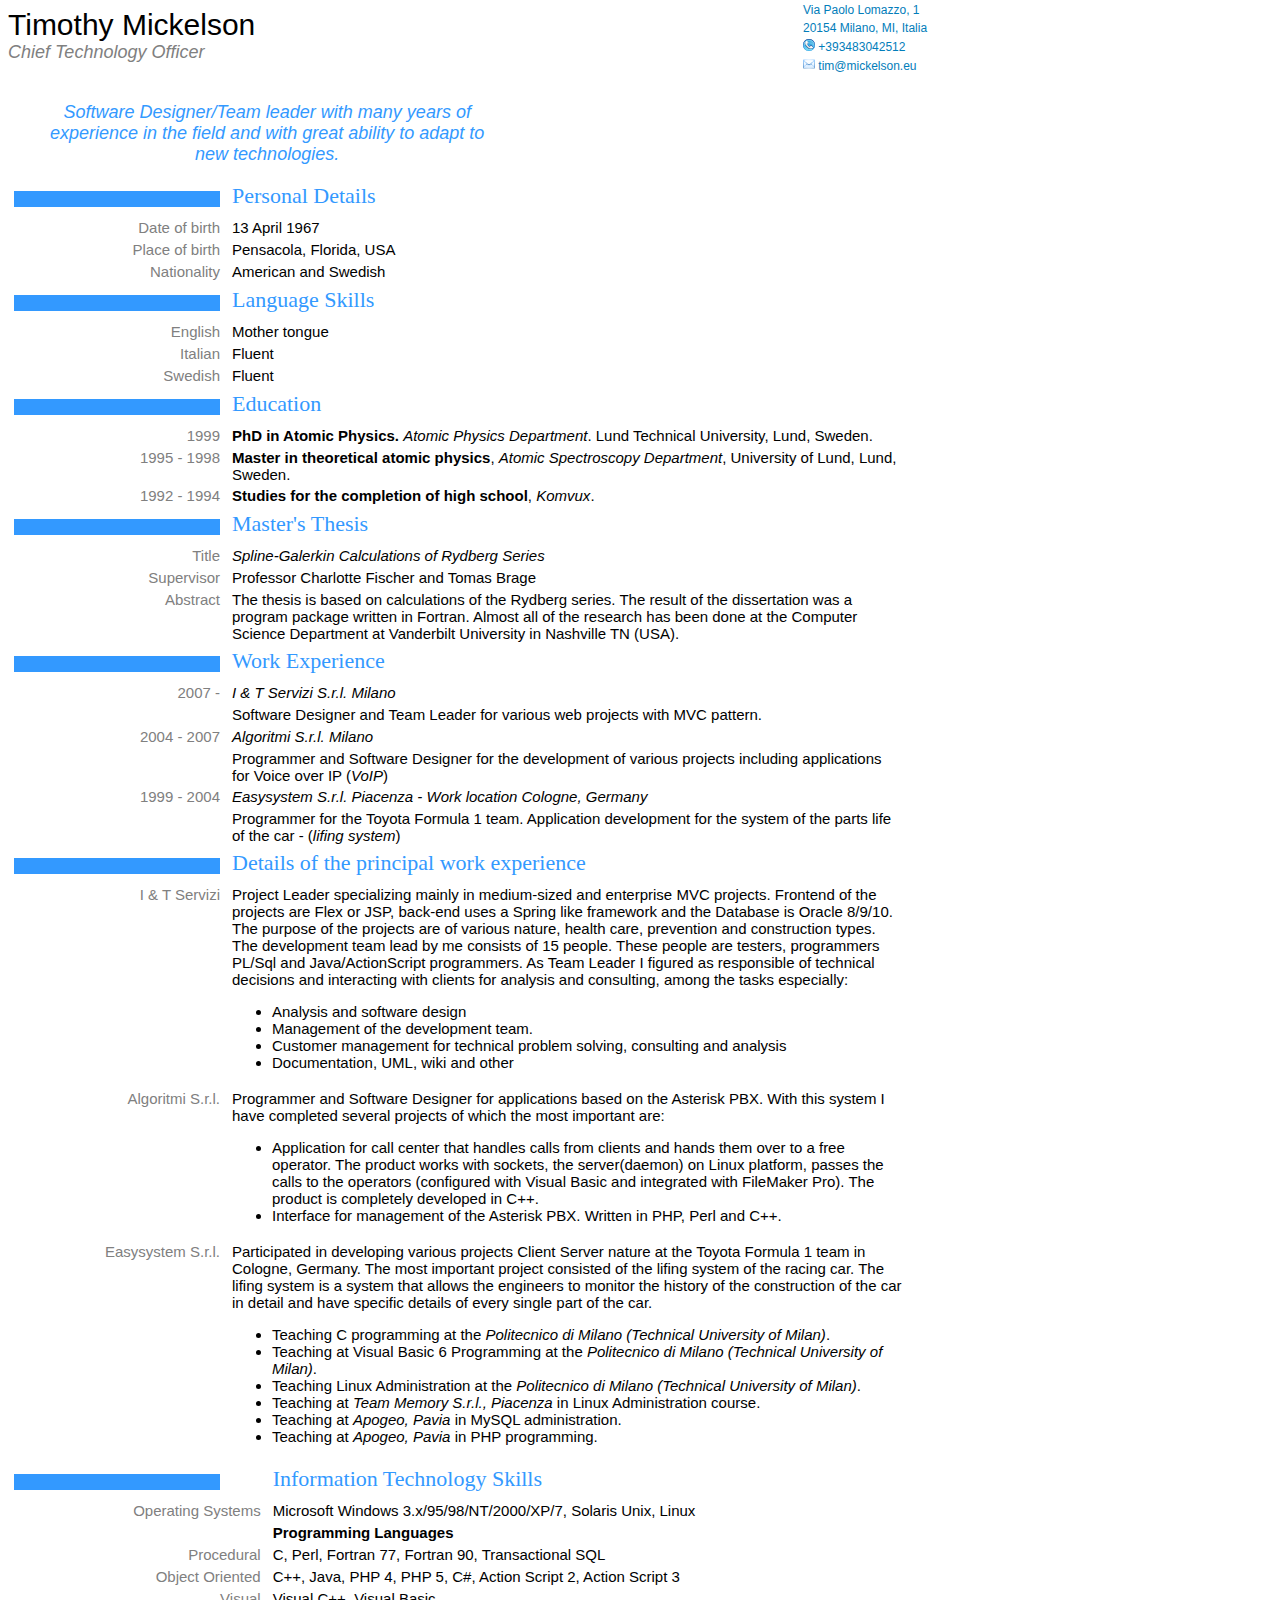
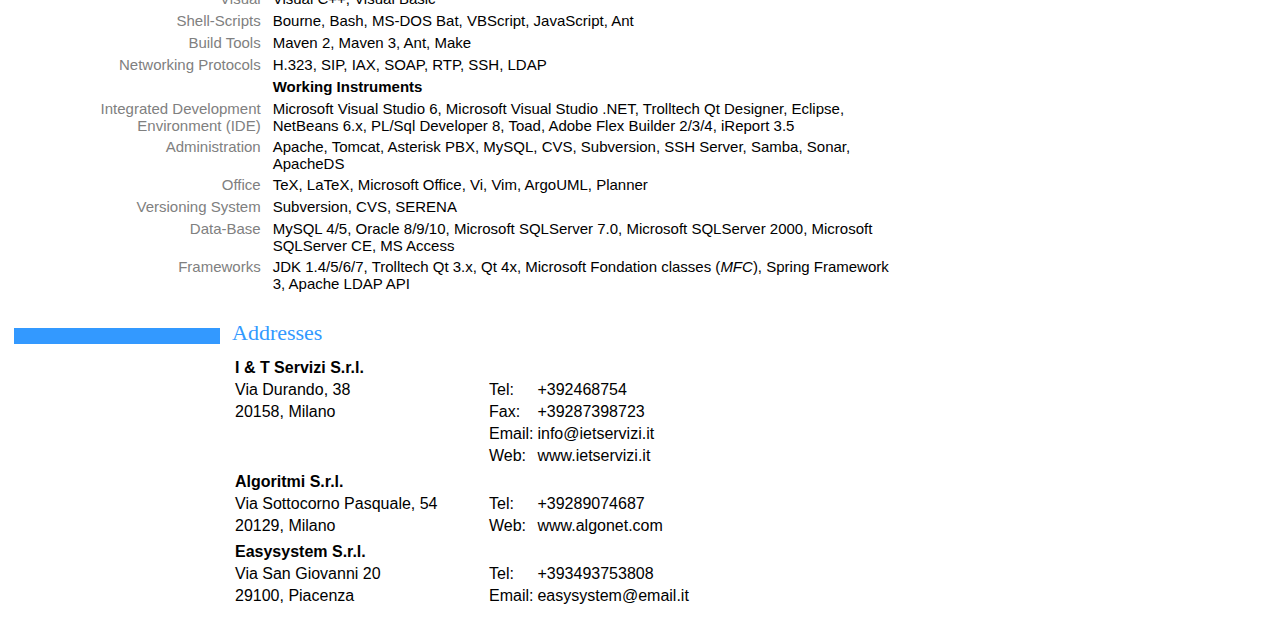
==== curriculum/index.html @ 7cb15d92 "Import first time project" ====
<html>
	<head>
		<meta charset="utf-8">
		<link rel="stylesheet" type="text/css" href="css/stylesheet.css">
		<script src="js/jquery-1.8.3.min.js"></script>
		<script>
			$(document).ready(function(){
				$("#personalDetails").load("html/personal_details.html");
				$("#languageSkills").load("html/language_skills.html");
				$("#education").load("html/education.html");
				$("#thesis").load("html/thesis.html");
				$("#workExperience").load("html/work_experience.html");
				$("#detailsWork").load("html/details_work.html");
				$("#skills").load("html/skills.html");
				$("#addresses").load("html/addresses.html");
			});
		</script>
	</head>
	<body>
		<div class="name">
			Timothy Mickelson	
		</div>
		<div class="title">
			Chief Technology Officer
		</div>
		<br></br>
			<table>
				<tr><td align="center">
					<div class="abstract">
			Software Designer/Team leader with many years of<br> 
			experience in the field and with great ability to adapt to<br> 
			new technologies.
					</div>
				</td></tr>
			</table>
		<table class="contact">
			<tr><td>Via Paolo Lomazzo, 1</td></tr>
			<tr><td>20154 Milano, MI, Italia</td></tr>
			<tr><td><img src="images/phone.png" height="12">&nbsp;+393483042512</td></tr>
			<tr><td><img src="images/email.png" height="12">&nbsp;tim@mickelson.eu</td></tr>
		</table>
		<br><br><br><br>
		<table width="900">
			<tr>
				<td>
					<div id="personalDetails"></div>
					<div id="languageSkills"></div>
					<div id="education"></div>
					<div id="thesis"></div>
					<div id="workExperience"></div>
					<div id="detailsWork"></div>
					<div id="skills"></div>
					<div id="addresses"></div>
				</td>
			</tr>
		</table>
	</body>
</html>
---- curriculum/css/stylesheet.css ----
tr{
	vertical-align: top;
}
.ss{
	font-family: sans-serif;
}
.sarif{
	font-family: serif;
}

.name{
	font-family: sans-serif;
	font-size: 30px;
}
.title{
	font-family: sans-serif;
	font-style: italic;
	font-size: 18px;
	color: grey;
}
.cvtitle{
	font-family: Times;
	font-size: 22px;
	color: 3399FF;
}
.abstract{
	font-family: sans-serif;
	font-style: italic;
	font-size: 18px;
	color: grey;
	color: 3399FF;
	position: absolute;
	left: 50px;
}
.contact{
	font-family: sans-serif;
	font-size: 12px;
	color: #027DBA;
	position: absolute;
	left: 800px;
	top: 0px;
}
.cvline{
	vertical-align: middle;
	left: 0px;
	width: 200;
	/* text-align ie, margin-left ff */
	text-align: left;
	margin-left: 0;
	color: 3399FF;
	background-color: 3399FF;
	height: 10px;
	border: solid;
	float: left;
	/*
	*/
}
.cvItemTitle{
	font-family: sans-serif;
	font-size: 15px;
	color: grey;
}
.cvItem{
	font-family: sans-serif;
	font-size: 15px;
}
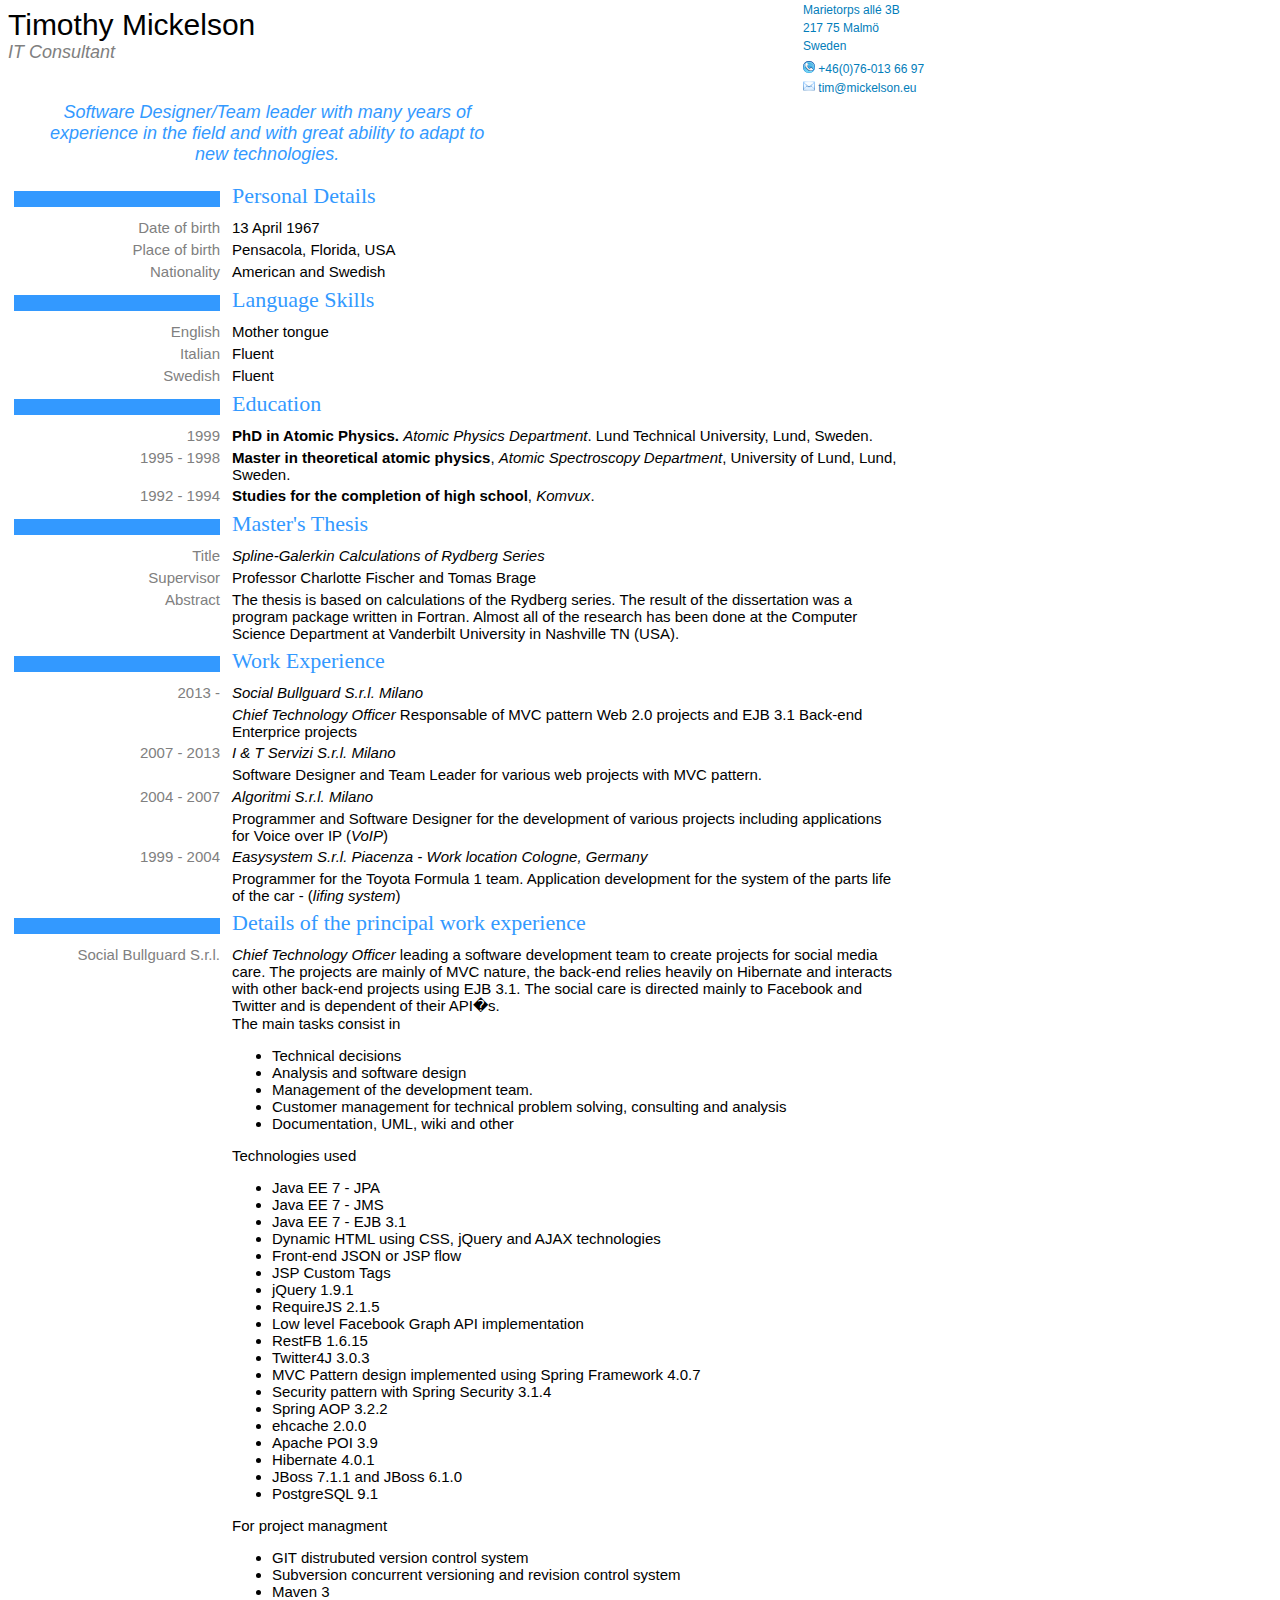
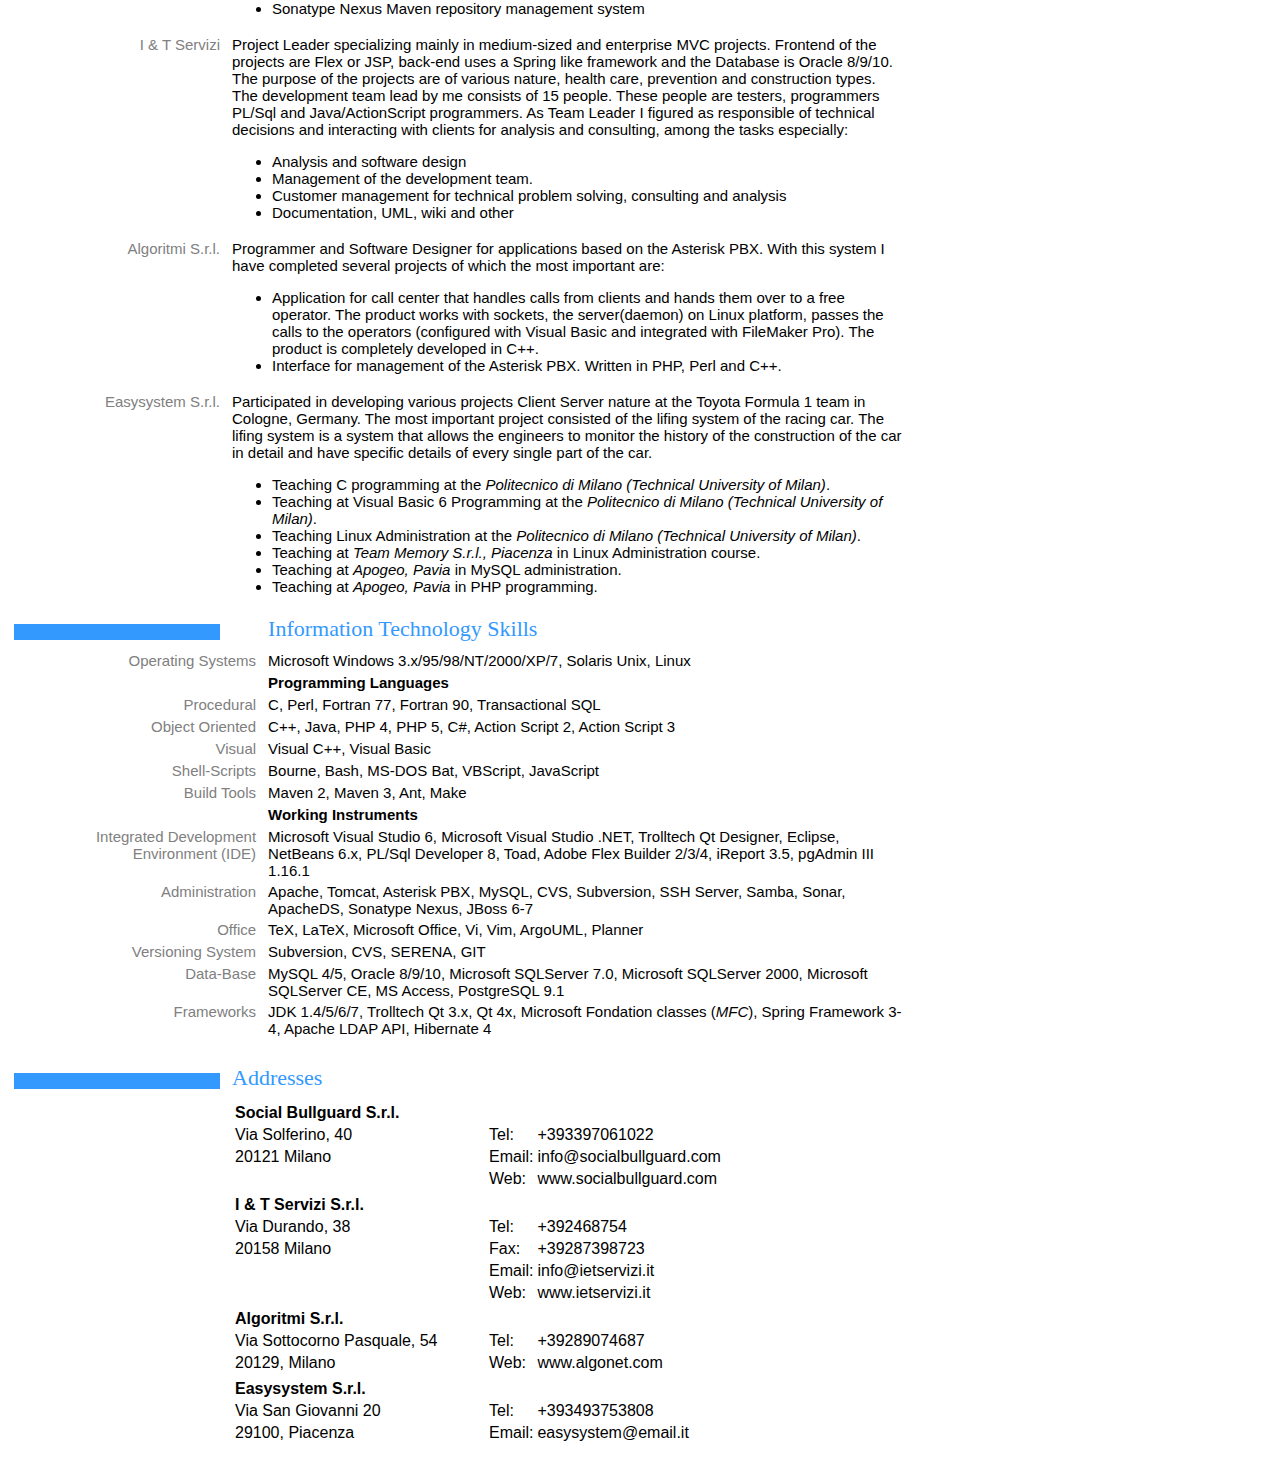
==== commit 767c912f: "Upgraded CV" ====
--- a/curriculum/index.html
+++ b/curriculum/index.html
@@ -21,7 +21,7 @@
 			Timothy Mickelson	
 		</div>
 		<div class="title">
-			Chief Technology Officer
+			IT Consultant
 		</div>
 		<br></br>
 			<table>
@@ -34,9 +34,11 @@
 				</td></tr>
 			</table>
 		<table class="contact">
-			<tr><td>Via Paolo Lomazzo, 1</td></tr>
-			<tr><td>20154 Milano, MI, Italia</td></tr>
-			<tr><td><img src="images/phone.png" height="12">&nbsp;+393483042512</td></tr>
+			<tr><td>Marietorps allé 3B</td></tr>
+			<tr><td>217 75 Malmö</td></tr>
+			<tr><td>Sweden</td></tr>
+			<tr><td></td></tr>
+			<tr><td><img src="images/phone.png" height="12">&nbsp;+46(0)76-013 66 97</td></tr>
 			<tr><td><img src="images/email.png" height="12">&nbsp;tim@mickelson.eu</td></tr>
 		</table>
 		<br><br><br><br>
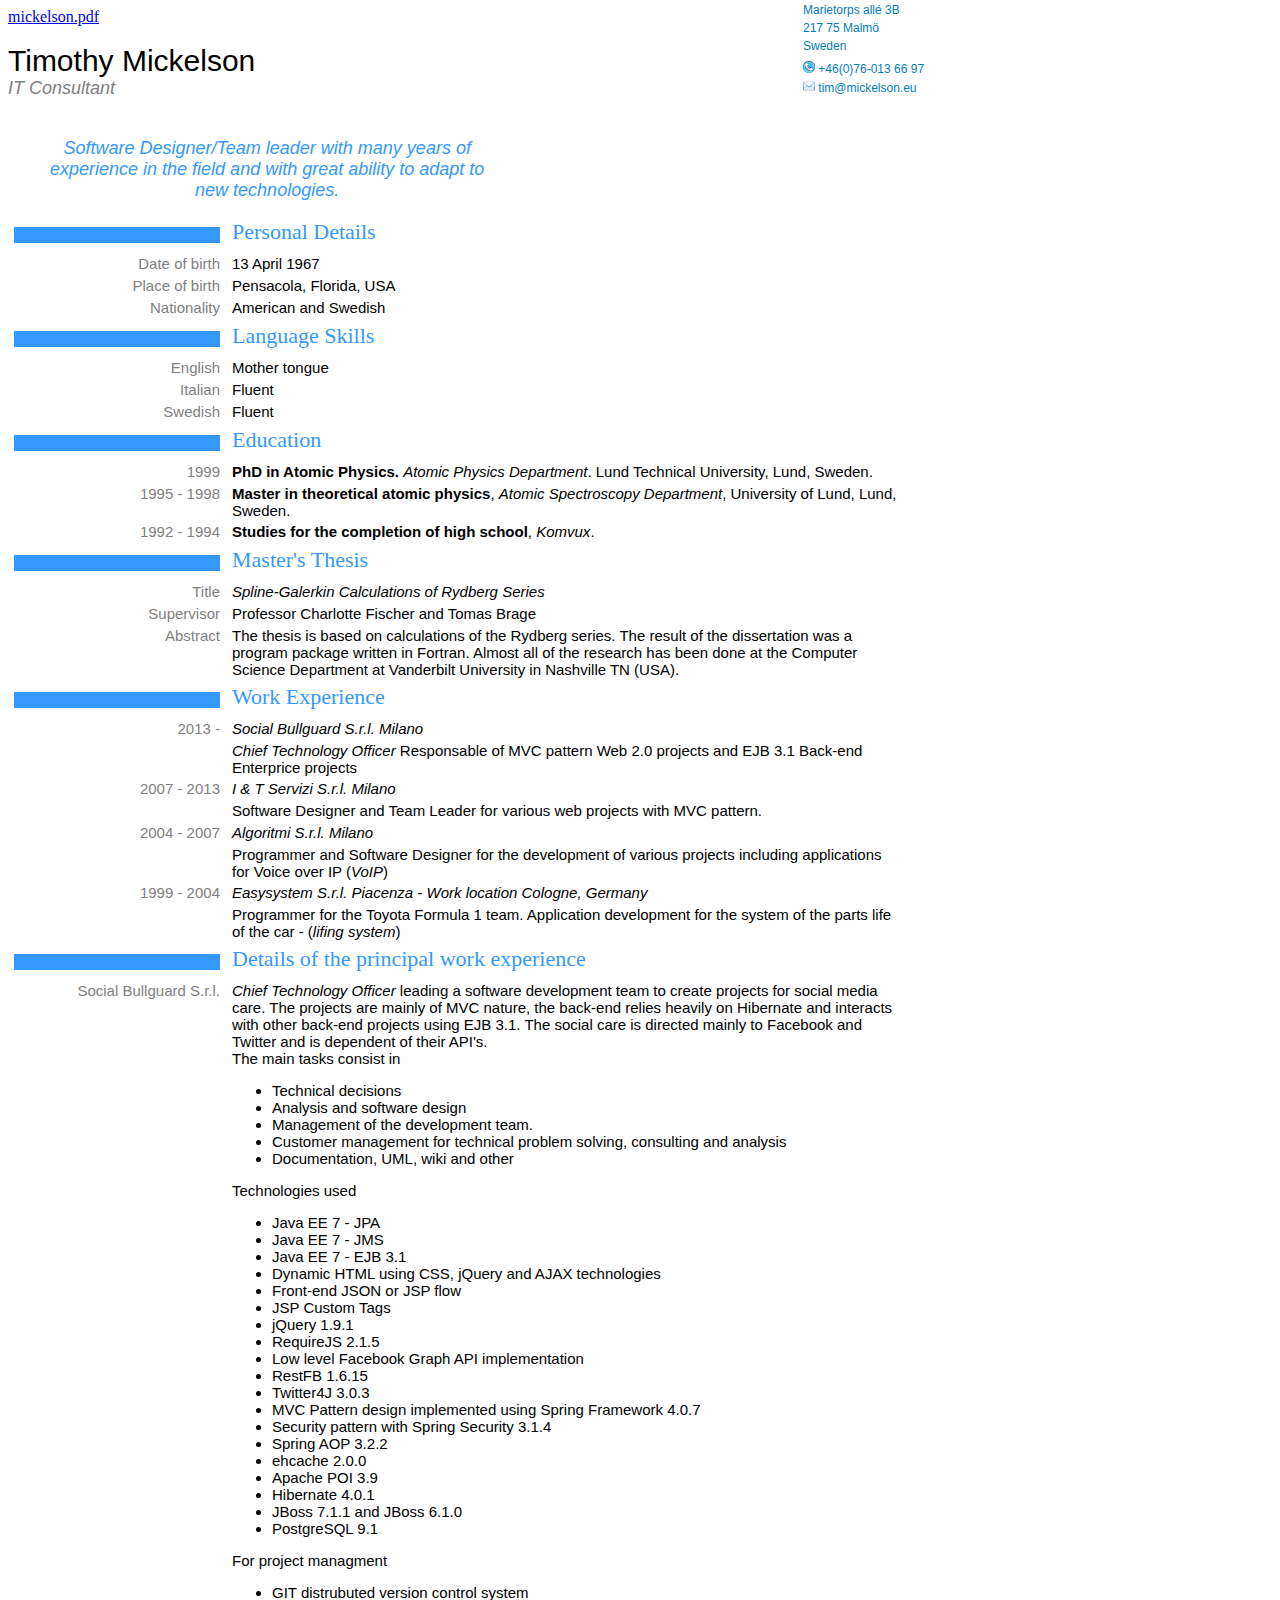
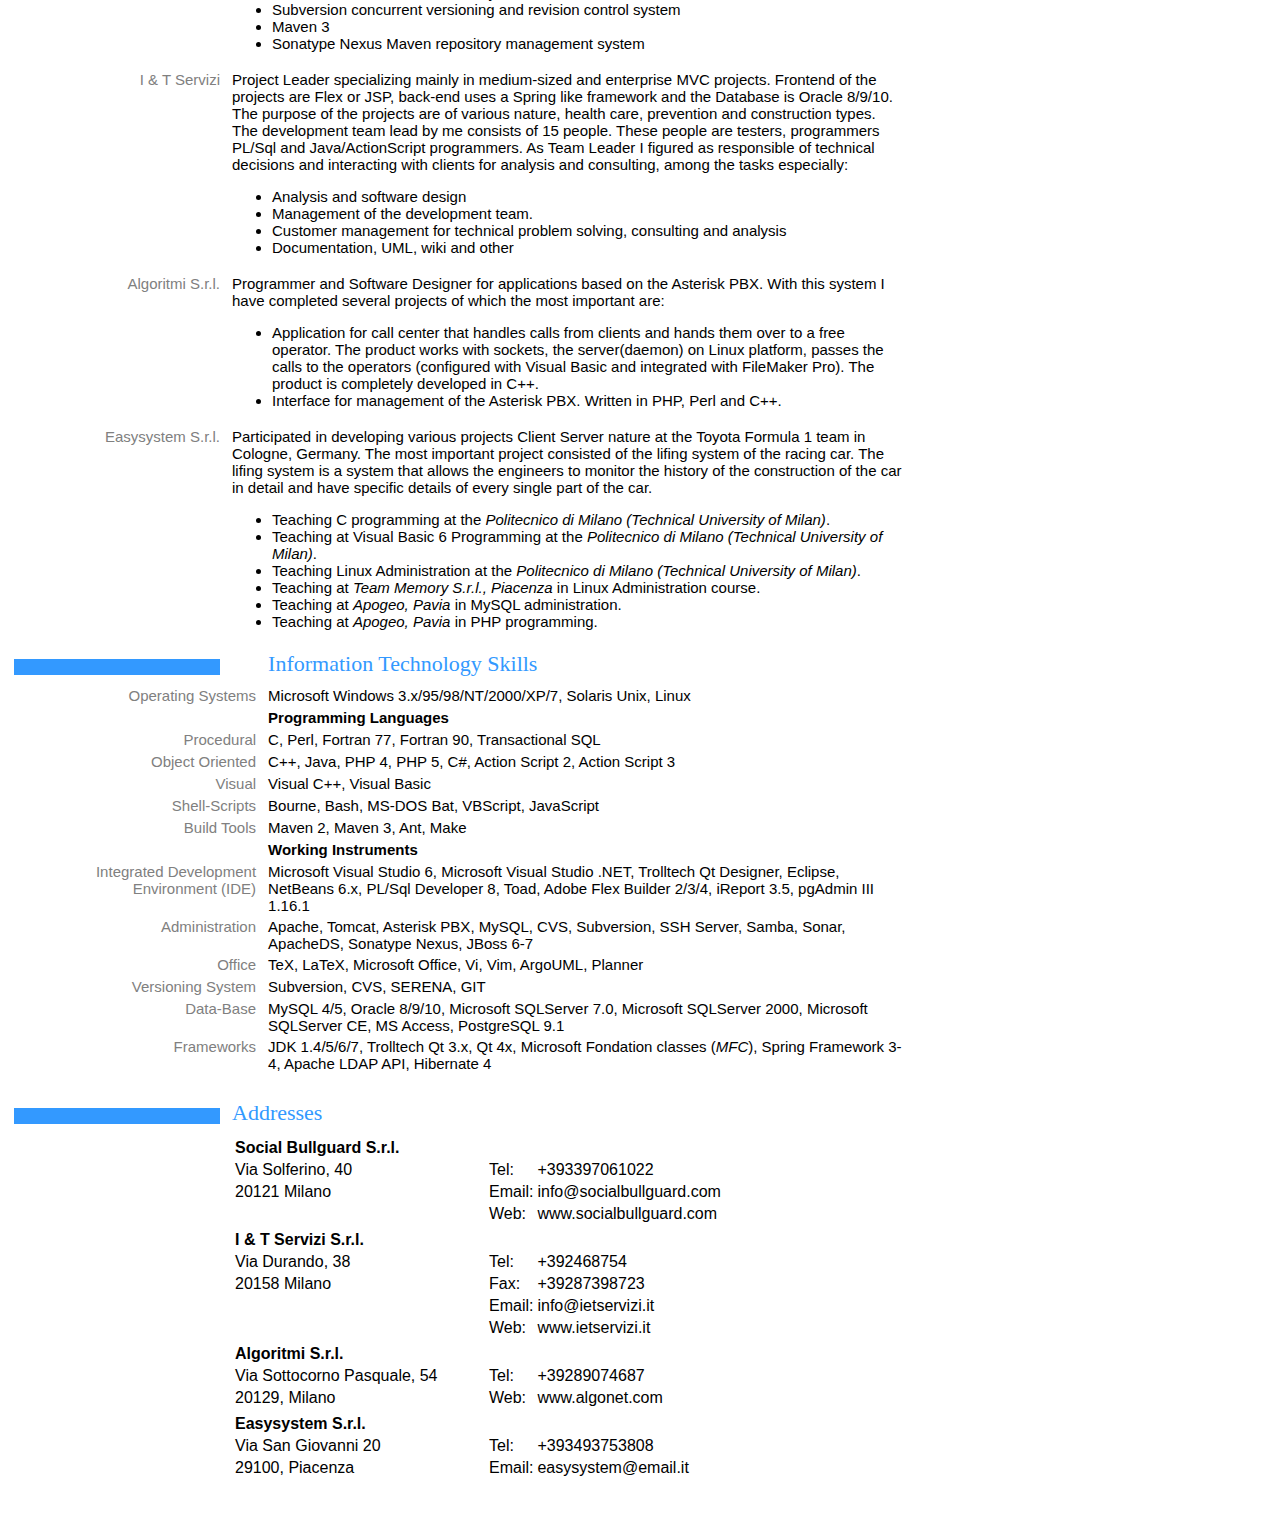
==== commit fc6328fb: "Download PDF" ====
--- a/curriculum/index.html
+++ b/curriculum/index.html
@@ -17,6 +17,10 @@
 		</script>
 	</head>
 	<body>
+		<div>
+			<a href="mickelson.pdf">mickelson.pdf</a>
+			<br><br>
+		</div>
 		<div class="name">
 			Timothy Mickelson	
 		</div>
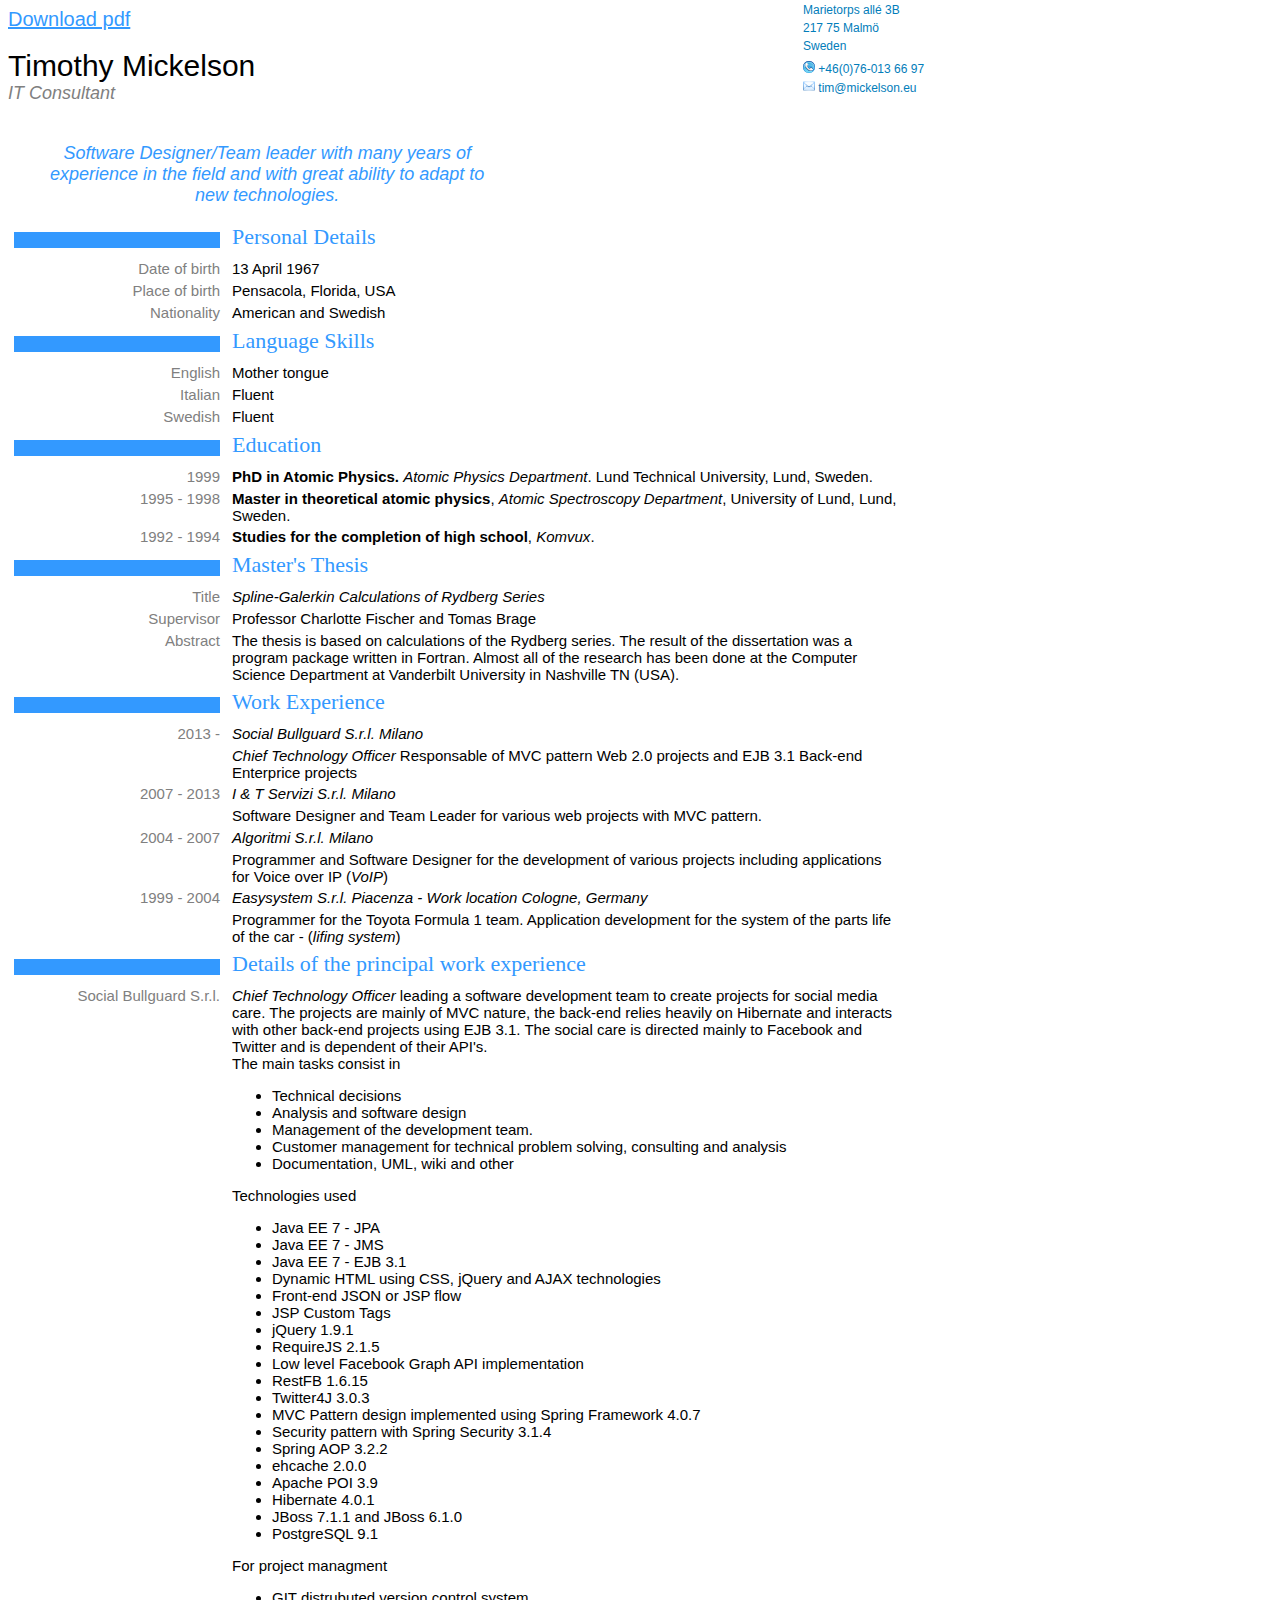
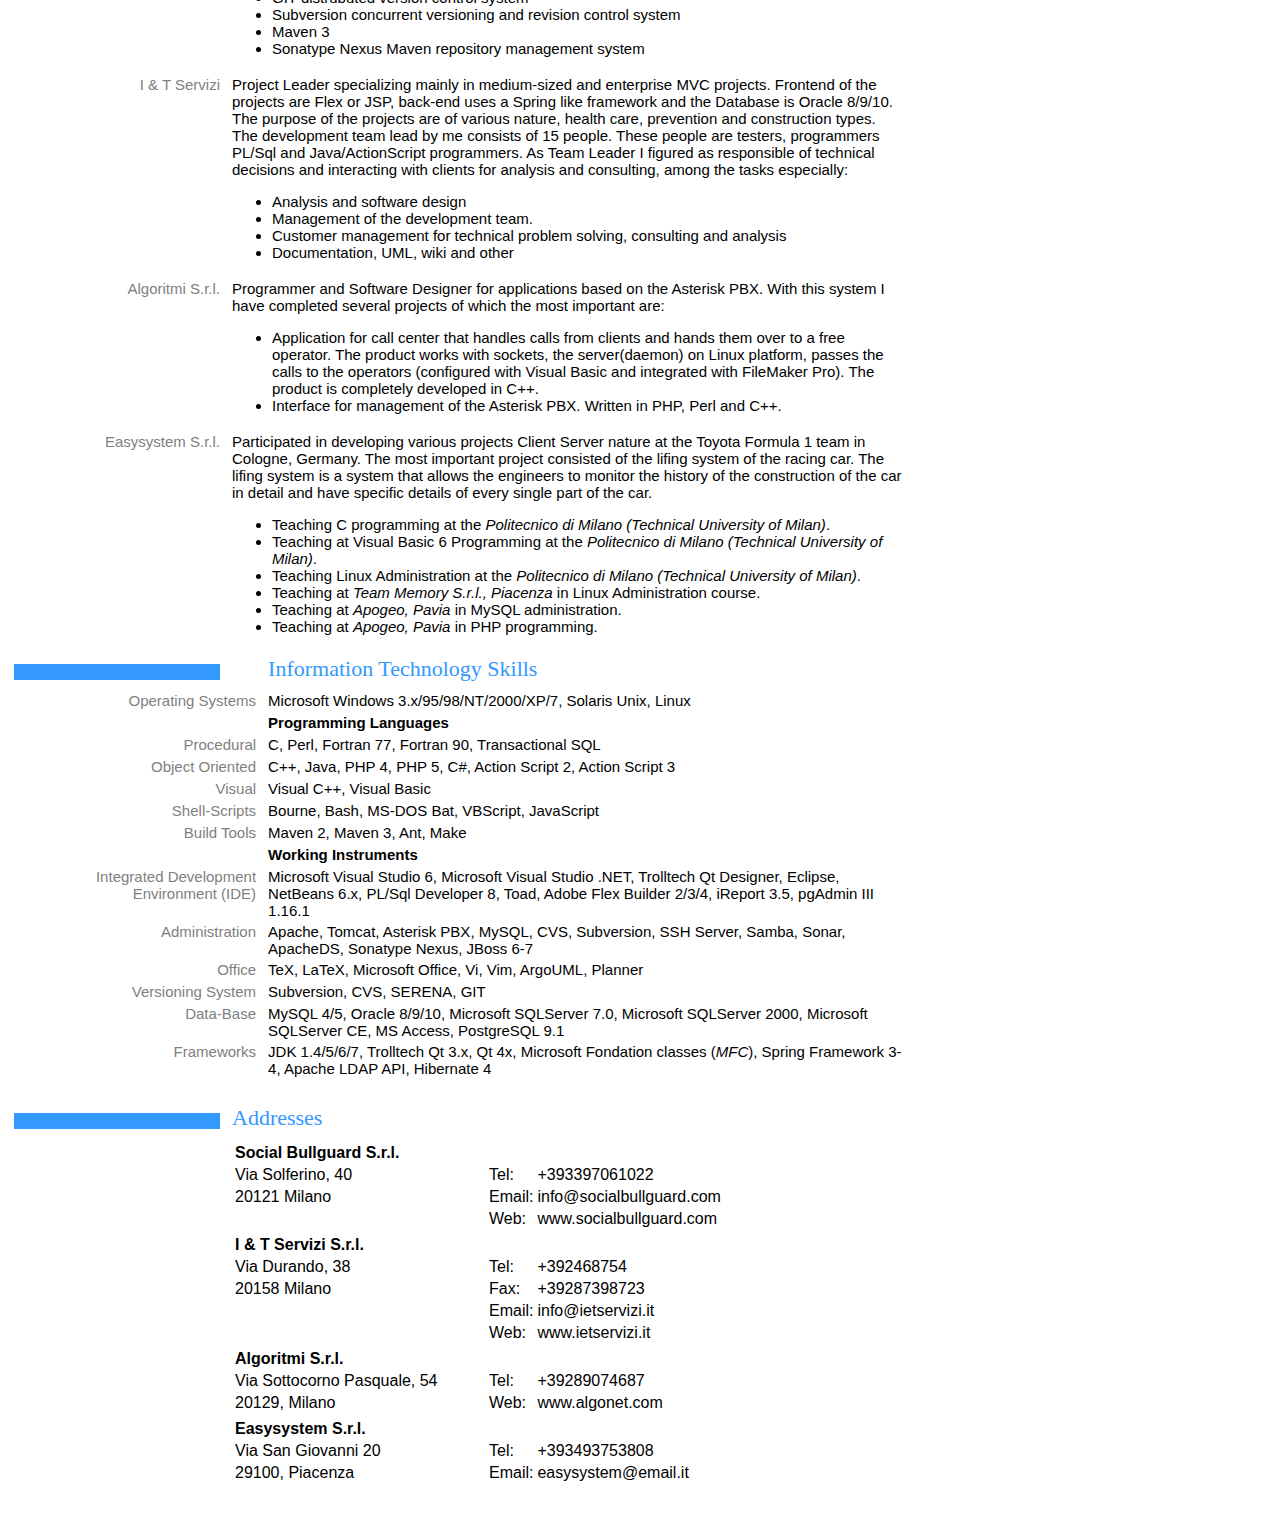
==== commit f141a073: "Improved layout on link" ====
--- a/curriculum/index.html
+++ b/curriculum/index.html
@@ -18,7 +18,7 @@
 	</head>
 	<body>
 		<div>
-			<a href="mickelson.pdf">mickelson.pdf</a>
+			<a href="mickelson.pdf" style="font-family: sans-serif;font-size: 20px;color: grey;color: 3399FF;">Download pdf</a>
 			<br><br>
 		</div>
 		<div class="name">
